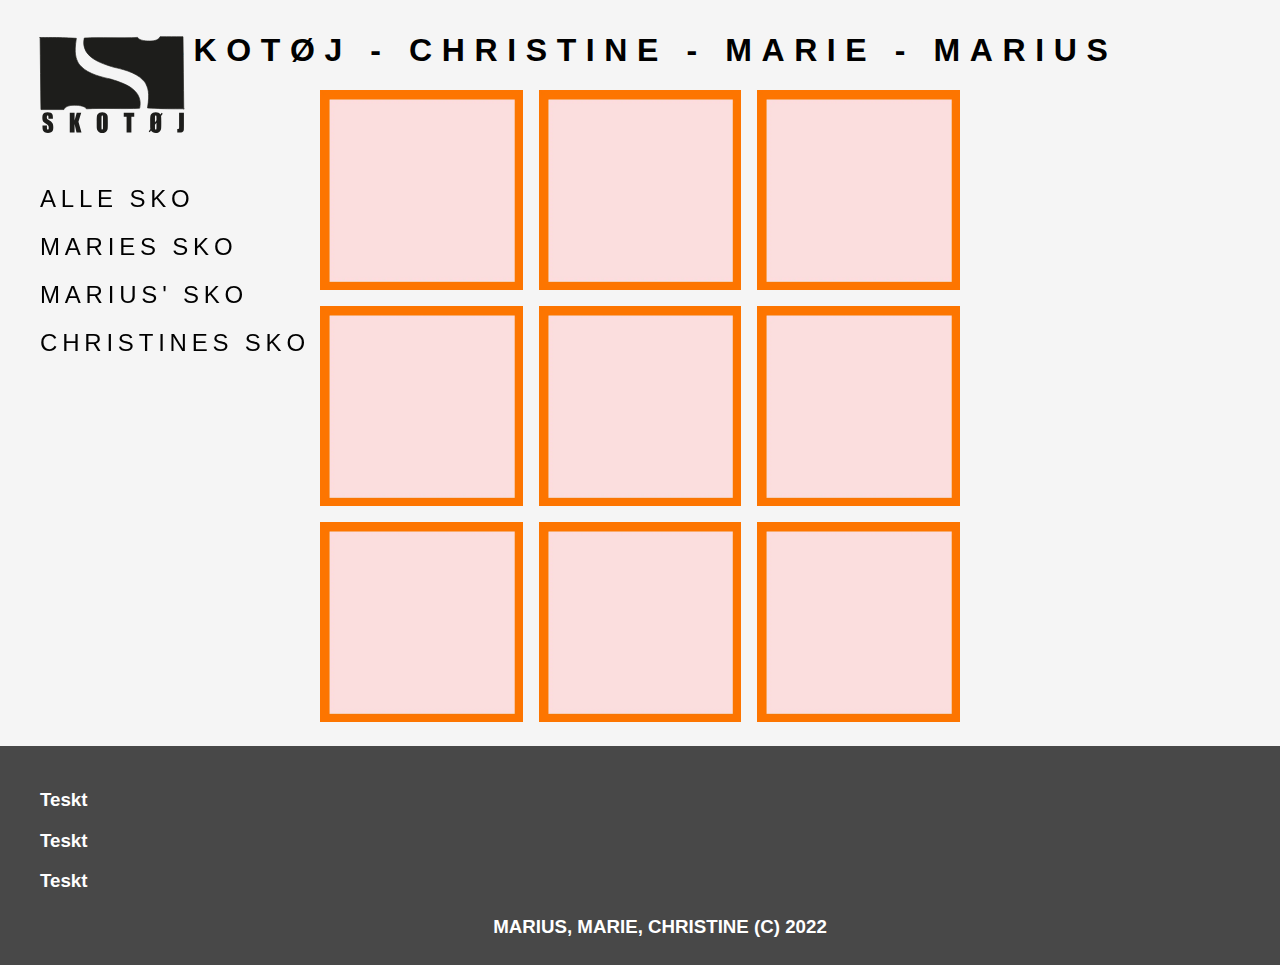
==== index.html @ c995968e "burgermenu_allesider" ====
<!DOCTYPE html>
<html lang="da">

<head>
  <meta charset="UTF-8" />
  <meta http-equiv="X-UA-Compatible" content="IE=edge" />
  <meta name="viewport" content="width=device-width, initial-scale=1.0" />
  <title>Forside - Skotøj</title>
  <link rel="stylesheet" href="stylesheet.css" />
  <link rel="stylesheet" href="layout.css" />
  <link rel="stylesheet" href="https://cdnjs.cloudflare.com/ajax/libs/font-awesome/4.7.0/css/font-awesome.min.css">
</head>

<body>
  <!-- Mobile menu start (adapted from https://www.w3schools.com/howto/howto_js_mobile_navbar.asp) -->
  <div class="mobil_header">
    <div class="topnav">
      <a onclick="menuToggle()" class="active"><img src="img/logo.svg" alt="icon" id="logo" />
      </a>
      <!-- Navigation links (hidden by default) -->
      <div id="myLinks">
        <a href="allesko.html">ALLE SKO</a>
        <a href="marie.html">MARIES SKO</a>
        <a href="marius.html">MARIUS' SKO</a>
        <a href="christine.html">CHRISTINES SKO</a>
      </div>
      <!-- "Hamburger menu" / "Bar icon" to toggle the navigation links -->
      <a class="icon" onclick="menuToggle()">
        <i class="fa fa-bars"></i>
      </a>
    </div>
  </div>
  <!-- Mobile menu end -->
  <div class="sidebar">
    <header>
      <a href="index.html"><img src="img/logo.svg" alt="icon" /></a>
      <ul>
        <li>
          <a href="allesko.html">ALLE SKO</a>
        </li>
        <li>
          <a href="marie.html">MARIES SKO</a>
        </li>

        <li>
          <a href="marius.html">MARIUS' SKO</a>
        </li>

        <li>
          <a href="christine.html">CHRISTINES SKO</a>
        </li>
      </ul>
    </header>
  </div>
  <main>
    <section>
      <article>
        <div>
          <h1>SKOTØJ - CHRISTINE - MARIE - MARIUS</h1>
        </div>
        <div class="grid_7-3">
          <img class="forside1" src="img/forside7.webp" alt="forside1" />
          <img class="forside2" src="img/forside7.webp" alt="forside2" />
          <img class="forside3" src="img/forside7.webp" alt="forside3" />
          <img class="forside4" src="img/forside7.webp" alt="forside4" />
          <img class="forside5" src="img/forside7.webp" alt="forside5" />
          <img class="forside6" src="img/forside7.webp" alt="forside6" />
          <img class="forside7" src="img/forside7.webp" alt="forside7" />
          <img class="forside8" src="img/forside7.webp" alt="forside8" />
          <img class="forside9" src="img/forside7.webp" alt="forside9" />
        </div>
      </article>
    </section>
  </main>
  <footer>
    <li class="footer">
      <ul>
        <h3>Teskt</h3>
      </ul>
      <ul>
        <h3>Teskt</h3>
      </ul>
      <ul>
        <h3>Teskt</h3>
      </ul>
      <ul class="bund">
        <h3>MARIUS, MARIE, CHRISTINE (C) 2022</h3>
      </ul>
    </li>
  </footer>
  <!-- <script src="skojavascript.js"></script> -->
</body>

</html>
---- stylesheet.css ----
html {
  /* farve */
  --border: #484848;
  --pink: #ffc7c7;
  --grøn: #97d9ce;
  --gul: #f8de7d;
  --blå: #b9c3f8;

  /* paddig */
  --space-xxs: 0.5rem;
  --space-xs: 0.75rem;
  --space-sm: 1rem;
  --space-md: 1.5rem;
  --space-lg: 2rem;
  --space-xl: 3rem;
  --space-xxl: 6rem;
}

img {
  max-width: 100%;
}

body {
  min-height: 100vh;
  margin: 0;
  padding: 0;
  font-family: Impact, Haettenschweiler, "Arial Narrow Bold", sans-serif;
  background-color: #f5f5f5;
}

.logo {
  display: flex;
  justify-content: space-between;
  align-items: center;
  margin-left: 2rem;
  margin-right: 2rem;
  margin-top: 2rem;
}
.logo img {
  max-width: 10rem;
  text-decoration: none;
}

a {
  text-decoration: none;
  color: black;
}

footer {
  text-align: left;
  margin-top: 1.5rem;
  padding-top: 1.5rem;
  padding-bottom: 0.5rem;
  position: sticky;
  top: 100vh;
  background-color: var(--border);
  color: white;
}
.bund {
  text-align: center;
  margin-top: 1.5rem;
}

.sidebar {
  position: fixed;
  left: 0;
  height: 100%;
}
header img {
  margin-left: 2rem;
  max-width: 10rem;
  text-decoration: none;
}
.sidebar ul {
  list-style: none;
  font-size: 1.5rem;
}
.sidebar ul a {
  display: block;
  padding-top: 1.25rem;
  letter-spacing: 0.3rem;
}

.sidebar ul a:hover {
  color: rgb(146, 120, 120);
}

h1 {
  text-align: center;
  margin-top: 2rem;
  font-size: 2rem;
  letter-spacing: 0.6rem;
}

article h2 {
  letter-spacing: 0.3rem;
}

@media (min-width: 992px) {
  .mobil_header {
    display: none;
  }
  /*.sidebar {
    display: block;
  } */
}

/* Mobil header style */
/* Skal kun aktivere på en vis width-size. Ellers default til desktop */
/* Adapted from https://www.w3schools.com/howto/howto_js_mobile_navbar.asp */
/* Style the navigation menu */

@media (max-width: 992px) {
  .mobil_header {
    display: block;
  }

  .sidebar {
    display: none;
  }

  .topnav {
    overflow: hidden;
    position: relative;
  }

  /* Hide the links inside the navigation menu (except for logo/home) */

  .topnav #myLinks {
    display: none;
  }

  /* Style navigation menu links */
  .topnav a {
    padding: 14px 16px;
    text-decoration: none;
    display: block;
  }

  /* Style the hamburger menu */
  .topnav a.icon {
    display: block;
    position: absolute;
    right: 0;
    top: 0;
  }
}
---- layout.css ----
#grid_4-1 {
  display: grid;
  grid-template-columns: repeat(2, 1fr);
  gap: 1rem;
  max-width: 40rem;
  margin-left: auto;
  margin-right: auto;

  text-align: center;
}

.grid_7-3 {
  display: grid;
  grid-template-columns: repeat(3, 1fr);
  gap: 1rem;
  max-width: 40rem;
  margin-left: auto;
  margin-right: auto;
}
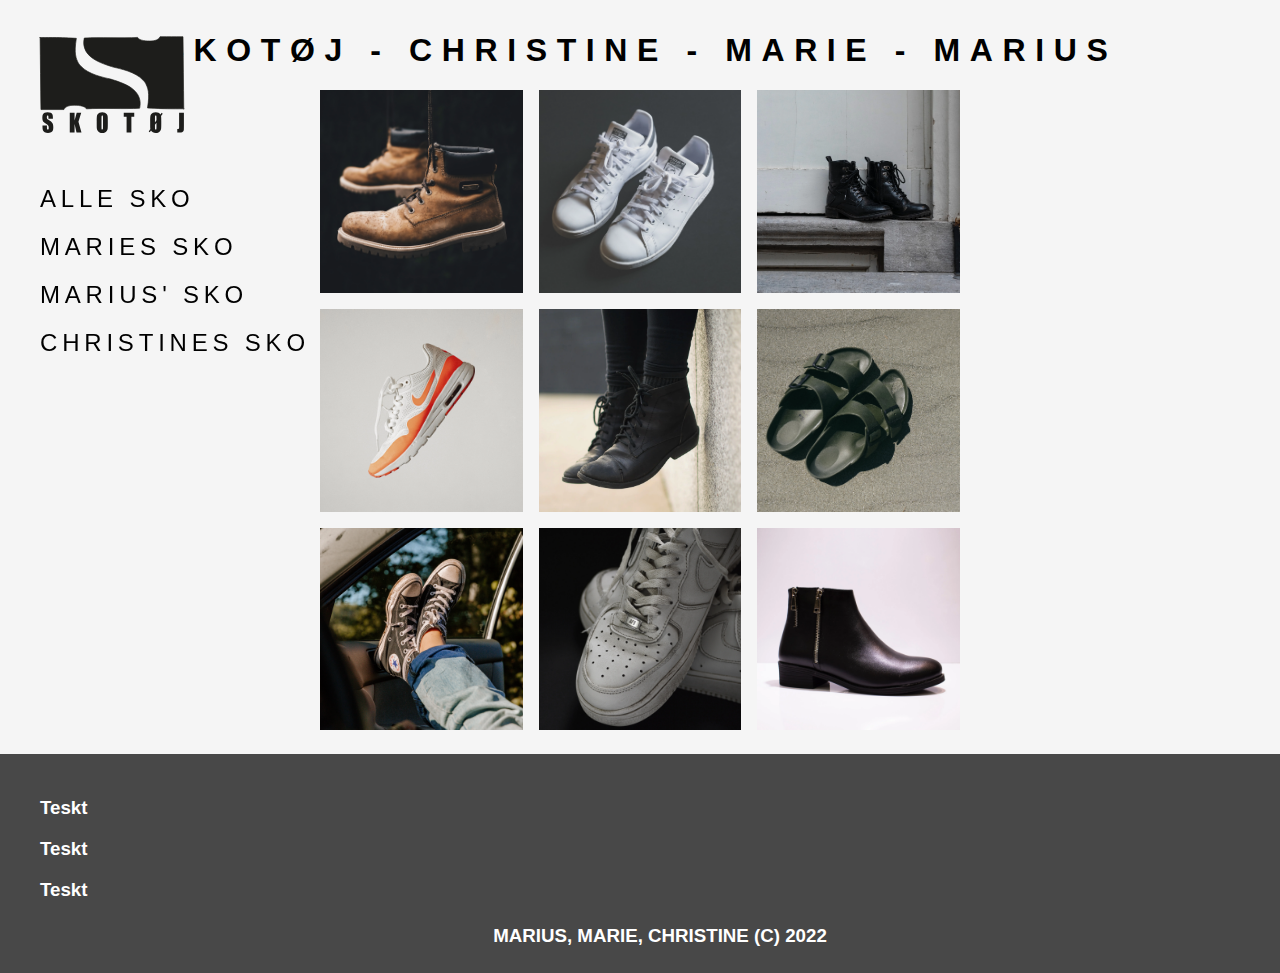
==== commit 1129b380: "billeder" ====
--- a/index.html
+++ b/index.html
@@ -1,94 +1,96 @@
 <!DOCTYPE html>
 <html lang="da">
+  <head>
+    <meta charset="UTF-8" />
+    <meta http-equiv="X-UA-Compatible" content="IE=edge" />
+    <meta name="viewport" content="width=device-width, initial-scale=1.0" />
+    <title>Forside - Skotøj</title>
+    <link rel="stylesheet" href="stylesheet.css" />
+    <link rel="stylesheet" href="layout.css" />
+    <link
+      rel="stylesheet"
+      href="https://cdnjs.cloudflare.com/ajax/libs/font-awesome/4.7.0/css/font-awesome.min.css"
+    />
+  </head>
 
-<head>
-  <meta charset="UTF-8" />
-  <meta http-equiv="X-UA-Compatible" content="IE=edge" />
-  <meta name="viewport" content="width=device-width, initial-scale=1.0" />
-  <title>Forside - Skotøj</title>
-  <link rel="stylesheet" href="stylesheet.css" />
-  <link rel="stylesheet" href="layout.css" />
-  <link rel="stylesheet" href="https://cdnjs.cloudflare.com/ajax/libs/font-awesome/4.7.0/css/font-awesome.min.css">
-</head>
+  <body>
+    <!-- Mobile menu start (adapted from https://www.w3schools.com/howto/howto_js_mobile_navbar.asp) -->
+    <div class="mobil_header">
+      <div class="topnav">
+        <a onclick="menuToggle()" class="active"
+          ><img src="img/logo.svg" alt="icon" id="logo" />
+        </a>
+        <!-- Navigation links (hidden by default) -->
+        <div id="myLinks">
+          <a href="allesko.html">ALLE SKO</a>
+          <a href="marie.html">MARIES SKO</a>
+          <a href="marius.html">MARIUS' SKO</a>
+          <a href="christine.html">CHRISTINES SKO</a>
+        </div>
+        <!-- "Hamburger menu" / "Bar icon" to toggle the navigation links -->
+        <a class="icon" onclick="menuToggle()">
+          <i class="fa fa-bars"></i>
+        </a>
+      </div>
+    </div>
+    <!-- Mobile menu end -->
+    <div class="sidebar">
+      <header>
+        <a href="index.html"><img src="img/logo.svg" alt="icon" /></a>
+        <ul>
+          <li>
+            <a href="allesko.html">ALLE SKO</a>
+          </li>
+          <li>
+            <a href="marie.html">MARIES SKO</a>
+          </li>
 
-<body>
-  <!-- Mobile menu start (adapted from https://www.w3schools.com/howto/howto_js_mobile_navbar.asp) -->
-  <div class="mobil_header">
-    <div class="topnav">
-      <a onclick="menuToggle()" class="active"><img src="img/logo.svg" alt="icon" id="logo" />
-      </a>
-      <!-- Navigation links (hidden by default) -->
-      <div id="myLinks">
-        <a href="allesko.html">ALLE SKO</a>
-        <a href="marie.html">MARIES SKO</a>
-        <a href="marius.html">MARIUS' SKO</a>
-        <a href="christine.html">CHRISTINES SKO</a>
-      </div>
-      <!-- "Hamburger menu" / "Bar icon" to toggle the navigation links -->
-      <a class="icon" onclick="menuToggle()">
-        <i class="fa fa-bars"></i>
-      </a>
+          <li>
+            <a href="marius.html">MARIUS' SKO</a>
+          </li>
+
+          <li>
+            <a href="christine.html">CHRISTINES SKO</a>
+          </li>
+        </ul>
+      </header>
     </div>
-  </div>
-  <!-- Mobile menu end -->
-  <div class="sidebar">
-    <header>
-      <a href="index.html"><img src="img/logo.svg" alt="icon" /></a>
-      <ul>
-        <li>
-          <a href="allesko.html">ALLE SKO</a>
-        </li>
-        <li>
-          <a href="marie.html">MARIES SKO</a>
-        </li>
-
-        <li>
-          <a href="marius.html">MARIUS' SKO</a>
-        </li>
-
-        <li>
-          <a href="christine.html">CHRISTINES SKO</a>
-        </li>
-      </ul>
-    </header>
-  </div>
-  <main>
-    <section>
-      <article>
-        <div>
-          <h1>SKOTØJ - CHRISTINE - MARIE - MARIUS</h1>
-        </div>
-        <div class="grid_7-3">
-          <img class="forside1" src="img/forside7.webp" alt="forside1" />
-          <img class="forside2" src="img/forside7.webp" alt="forside2" />
-          <img class="forside3" src="img/forside7.webp" alt="forside3" />
-          <img class="forside4" src="img/forside7.webp" alt="forside4" />
-          <img class="forside5" src="img/forside7.webp" alt="forside5" />
-          <img class="forside6" src="img/forside7.webp" alt="forside6" />
-          <img class="forside7" src="img/forside7.webp" alt="forside7" />
-          <img class="forside8" src="img/forside7.webp" alt="forside8" />
-          <img class="forside9" src="img/forside7.webp" alt="forside9" />
-        </div>
-      </article>
-    </section>
-  </main>
-  <footer>
-    <li class="footer">
-      <ul>
-        <h3>Teskt</h3>
-      </ul>
-      <ul>
-        <h3>Teskt</h3>
-      </ul>
-      <ul>
-        <h3>Teskt</h3>
-      </ul>
-      <ul class="bund">
-        <h3>MARIUS, MARIE, CHRISTINE (C) 2022</h3>
-      </ul>
-    </li>
-  </footer>
-  <!-- <script src="skojavascript.js"></script> -->
-</body>
-
-</html>+    <main>
+      <section>
+        <article>
+          <div>
+            <h1>SKOTØJ - CHRISTINE - MARIE - MARIUS</h1>
+          </div>
+          <div class="grid_7-3">
+            <img class="forside1" src="img/forside1.webp" alt="forside1" />
+            <img class="forside2" src="img/forside2.webp" alt="forside2" />
+            <img class="forside3" src="img/forside3.webp" alt="forside3" />
+            <img class="forside4" src="img/forside4.webp" alt="forside4" />
+            <img class="forside5" src="img/forside5.webp" alt="forside5" />
+            <img class="forside6" src="img/forside6.webp" alt="forside6" />
+            <img class="forside7" src="img/forside7.webp" alt="forside7" />
+            <img class="forside8" src="img/forside8.webp" alt="forside8" />
+            <img class="forside9" src="img/forside9.webp" alt="forside9" />
+          </div>
+        </article>
+      </section>
+    </main>
+    <footer>
+      <li class="footer">
+        <ul>
+          <h3>Teskt</h3>
+        </ul>
+        <ul>
+          <h3>Teskt</h3>
+        </ul>
+        <ul>
+          <h3>Teskt</h3>
+        </ul>
+        <ul class="bund">
+          <h3>MARIUS, MARIE, CHRISTINE (C) 2022</h3>
+        </ul>
+      </li>
+    </footer>
+    <!-- <script src="skojavascript.js"></script> -->
+  </body>
+</html>
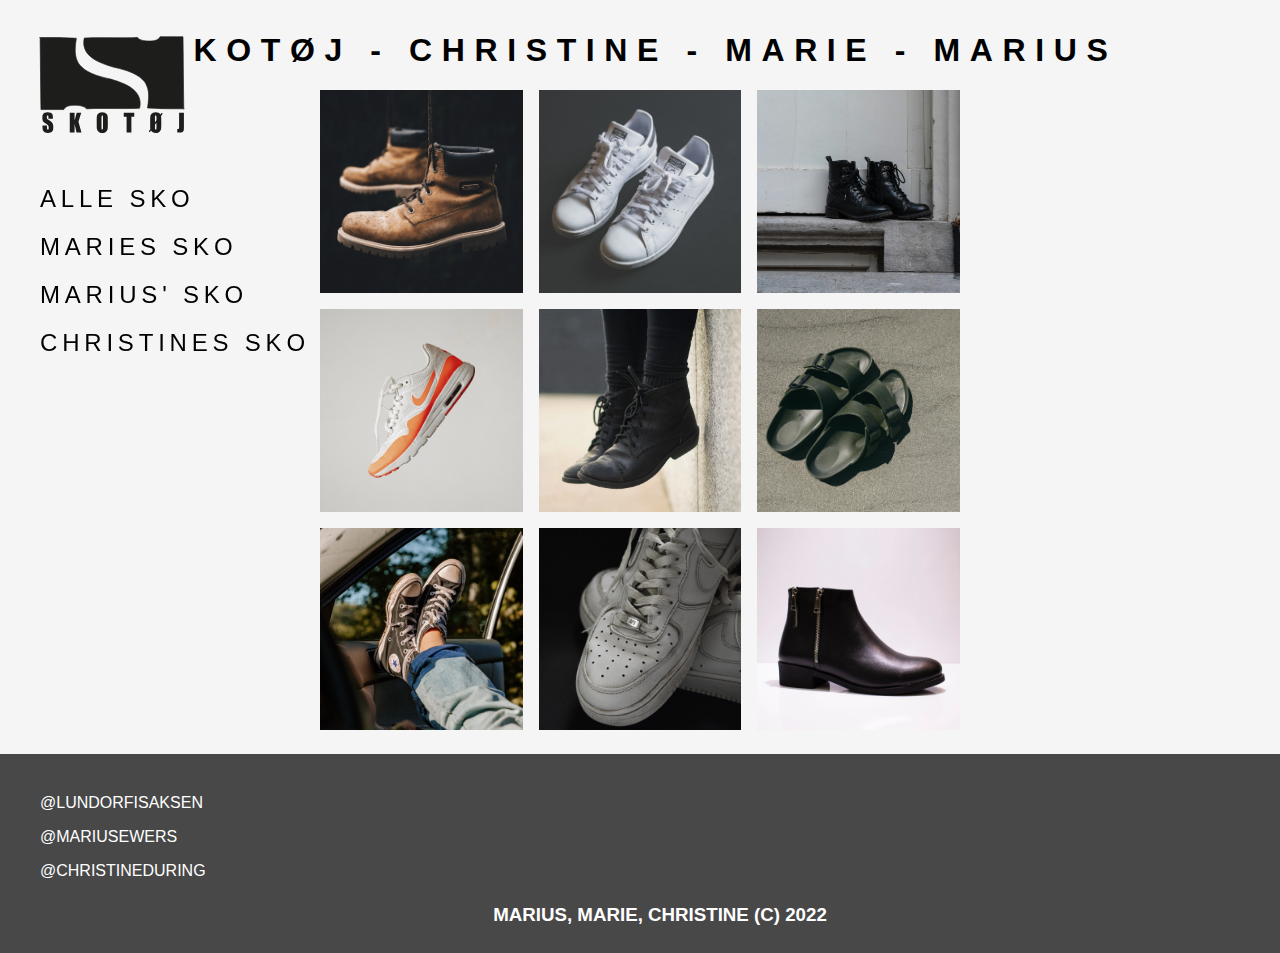
==== commit 8cf5cf60: "instalinks" ====
--- a/index.html
+++ b/index.html
@@ -78,13 +78,28 @@
     <footer>
       <li class="footer">
         <ul>
-          <h3>Teskt</h3>
+          <a
+            class="h3"
+            href="https://www.instagram.com/lundorfisaksen/"
+            target="_blank"
+            >@LUNDORFISAKSEN</a
+          >
         </ul>
         <ul>
-          <h3>Teskt</h3>
+          <a
+            class="h3"
+            href="https://www.instagram.com/mariusewers/"
+            target="_blank"
+            >@MARIUSEWERS</a
+          >
         </ul>
         <ul>
-          <h3>Teskt</h3>
+          <a
+            class="h3"
+            href="https://www.instagram.com/christineduring/"
+            target="_blank"
+            >@CHRISTINEDURING</a
+          >
         </ul>
         <ul class="bund">
           <h3>MARIUS, MARIE, CHRISTINE (C) 2022</h3>
--- a/stylesheet.css
+++ b/stylesheet.css
@@ -5,6 +5,7 @@
   --grøn: #97d9ce;
   --gul: #f8de7d;
   --blå: #b9c3f8;
+  --hover: #927878;
 
   /* paddig */
   --space-xxs: 0.5rem;
@@ -56,6 +57,9 @@
   background-color: var(--border);
   color: white;
 }
+.h3 {
+  color: white;
+}
 .bund {
   text-align: center;
   margin-top: 1.5rem;
@@ -82,7 +86,7 @@
 }
 
 .sidebar ul a:hover {
-  color: rgb(146, 120, 120);
+  color: var(--hover);
 }
 
 h1 {
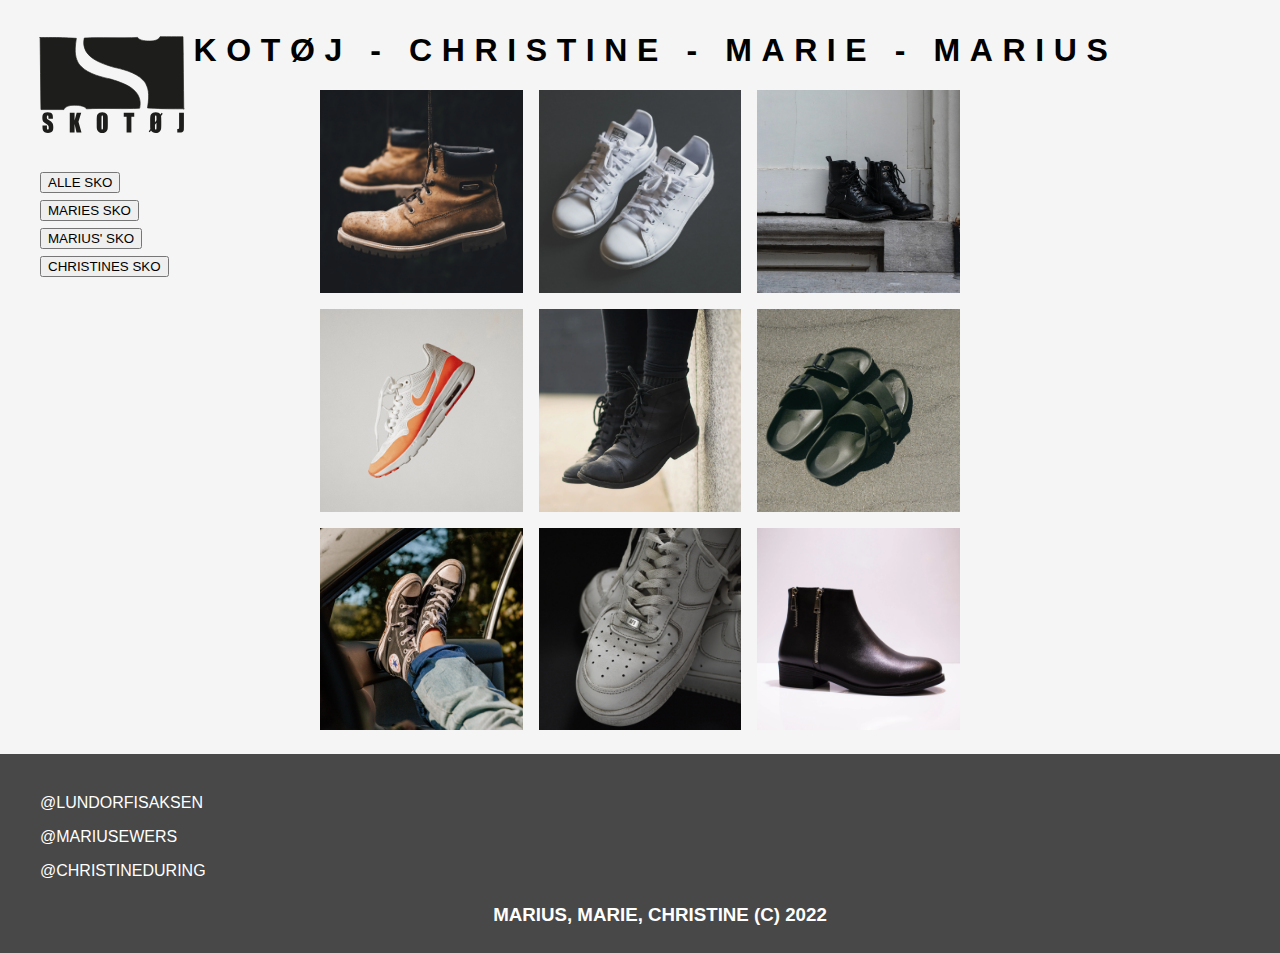
==== commit 93e4a5d4: "filtrering der semivirker nogle gange..." ====
--- a/index.html
+++ b/index.html
@@ -7,19 +7,14 @@
     <title>Forside - Skotøj</title>
     <link rel="stylesheet" href="stylesheet.css" />
     <link rel="stylesheet" href="layout.css" />
-    <link
-      rel="stylesheet"
-      href="https://cdnjs.cloudflare.com/ajax/libs/font-awesome/4.7.0/css/font-awesome.min.css"
-    />
+    <link rel="stylesheet" href="https://cdnjs.cloudflare.com/ajax/libs/font-awesome/4.7.0/css/font-awesome.min.css" />
   </head>
 
   <body>
     <!-- Mobile menu start (adapted from https://www.w3schools.com/howto/howto_js_mobile_navbar.asp) -->
     <div class="mobil_header">
       <div class="topnav">
-        <a onclick="menuToggle()" class="active"
-          ><img src="img/logo.svg" alt="icon" id="logo" />
-        </a>
+        <a onclick="menuToggle()" class="active"><img src="img/logo.svg" alt="icon" id="logo" /> </a>
         <!-- Navigation links (hidden by default) -->
         <div id="myLinks">
           <a href="allesko.html">ALLE SKO</a>
@@ -39,18 +34,16 @@
         <a href="index.html"><img src="img/logo.svg" alt="icon" /></a>
         <ul>
           <li>
-            <a href="allesko.html">ALLE SKO</a>
+            <button data-sko="alle" class="valgt">ALLE SKO</button>
           </li>
           <li>
-            <a href="marie.html">MARIES SKO</a>
+            <button data-sko="marie" class="">MARIES SKO</button>
           </li>
-
           <li>
-            <a href="marius.html">MARIUS' SKO</a>
+            <button data-sko="marius" class="">MARIUS' SKO</button>
           </li>
-
           <li>
-            <a href="christine.html">CHRISTINES SKO</a>
+            <button data-sko="christine" class="">CHRISTINES SKO</button>
           </li>
         </ul>
       </header>
@@ -78,34 +71,19 @@
     <footer>
       <li class="footer">
         <ul>
-          <a
-            class="h3"
-            href="https://www.instagram.com/lundorfisaksen/"
-            target="_blank"
-            >@LUNDORFISAKSEN</a
-          >
+          <a class="h3" href="https://www.instagram.com/lundorfisaksen/" target="_blank">@LUNDORFISAKSEN</a>
         </ul>
         <ul>
-          <a
-            class="h3"
-            href="https://www.instagram.com/mariusewers/"
-            target="_blank"
-            >@MARIUSEWERS</a
-          >
+          <a class="h3" href="https://www.instagram.com/mariusewers/" target="_blank">@MARIUSEWERS</a>
         </ul>
         <ul>
-          <a
-            class="h3"
-            href="https://www.instagram.com/christineduring/"
-            target="_blank"
-            >@CHRISTINEDURING</a
-          >
+          <a class="h3" href="https://www.instagram.com/christineduring/" target="_blank">@CHRISTINEDURING</a>
         </ul>
         <ul class="bund">
           <h3>MARIUS, MARIE, CHRISTINE (C) 2022</h3>
         </ul>
       </li>
     </footer>
-    <!-- <script src="skojavascript.js"></script> -->
+    <script src="skojavascript.js"></script>
   </body>
 </html>
--- a/stylesheet.css
+++ b/stylesheet.css
@@ -59,6 +59,7 @@
 }
 .h3 {
   color: white;
+  list-style: none;
 }
 .bund {
   text-align: center;
@@ -98,6 +99,45 @@
 
 article h2 {
   letter-spacing: 0.3rem;
+  display: inline-block;
+  overflow: hidden;
+  font-size: 1rem;
+}
+
+#popup {
+  position: fixed;
+  width: 100vw;
+  height: 100vh;
+  top: 0;
+  left: 0;
+  background-color: rgba(0, 0, 0, 0.7);
+  display: none;
+  /* ellers er popup'en der fra load */
+  align-items: center;
+  justify-content: center;
+}
+
+#popup article {
+  width: 60%;
+  background-color: white;
+}
+
+#popup img {
+  width: 60%;
+  float: right;
+  margin: 30px;
+}
+
+#popup h2 {
+  margin-top: 40px;
+  margin-left: 40px;
+  font-family: "Staatliches", cursive;
+  font-size: 40px;
+}
+
+#popup p {
+  margin-top: 40px;
+  margin-left: 40px;
 }
 
 @media (min-width: 992px) {
@@ -139,6 +179,7 @@
     padding: 14px 16px;
     text-decoration: none;
     display: block;
+    margin-left: 1rem;
   }
 
   /* Style the hamburger menu */
@@ -148,4 +189,15 @@
     right: 0;
     top: 0;
   }
-}
+
+  #logo {
+    max-width: 10rem;
+    margin-left: -1rem;
+  }
+
+  h1 {
+    margin-left: 2rem;
+    margin-right: 2rem;
+    font-size: 1.5rem;
+  }
+}
--- a/layout.css
+++ b/layout.css
@@ -1,19 +1,35 @@
-#grid_4-1 {
-  display: grid;
-  grid-template-columns: repeat(2, 1fr);
-  gap: 1rem;
-  max-width: 40rem;
-  margin-left: auto;
-  margin-right: auto;
+@media (min-width: 992px) {
+  #grid_4-1 {
+    display: grid;
+    grid-template-columns: repeat(2, 1fr);
+    gap: 1rem;
+    max-width: 40rem;
+    margin-left: auto;
+    margin-right: auto;
 
-  text-align: center;
+    text-align: center;
+  }
+
+  .grid_7-3 {
+    display: grid;
+    grid-template-columns: repeat(3, 1fr);
+    gap: 1rem;
+    max-width: 40rem;
+    margin-left: auto;
+    margin-right: auto;
+  }
 }
-
-.grid_7-3 {
-  display: grid;
-  grid-template-columns: repeat(3, 1fr);
-  gap: 1rem;
-  max-width: 40rem;
-  margin-left: auto;
-  margin-right: auto;
+@media (max-width: 992px) {
+  #grid_4-1 {
+    margin-left: 2rem;
+    margin-right: 2rem;
+    text-align: center;
+  }
+  .grid_7-3 {
+    display: grid;
+    grid-template-columns: repeat(3, 1fr);
+    gap: 1rem;
+    margin-left: 2rem;
+    margin-right: 2rem;
+  }
 }
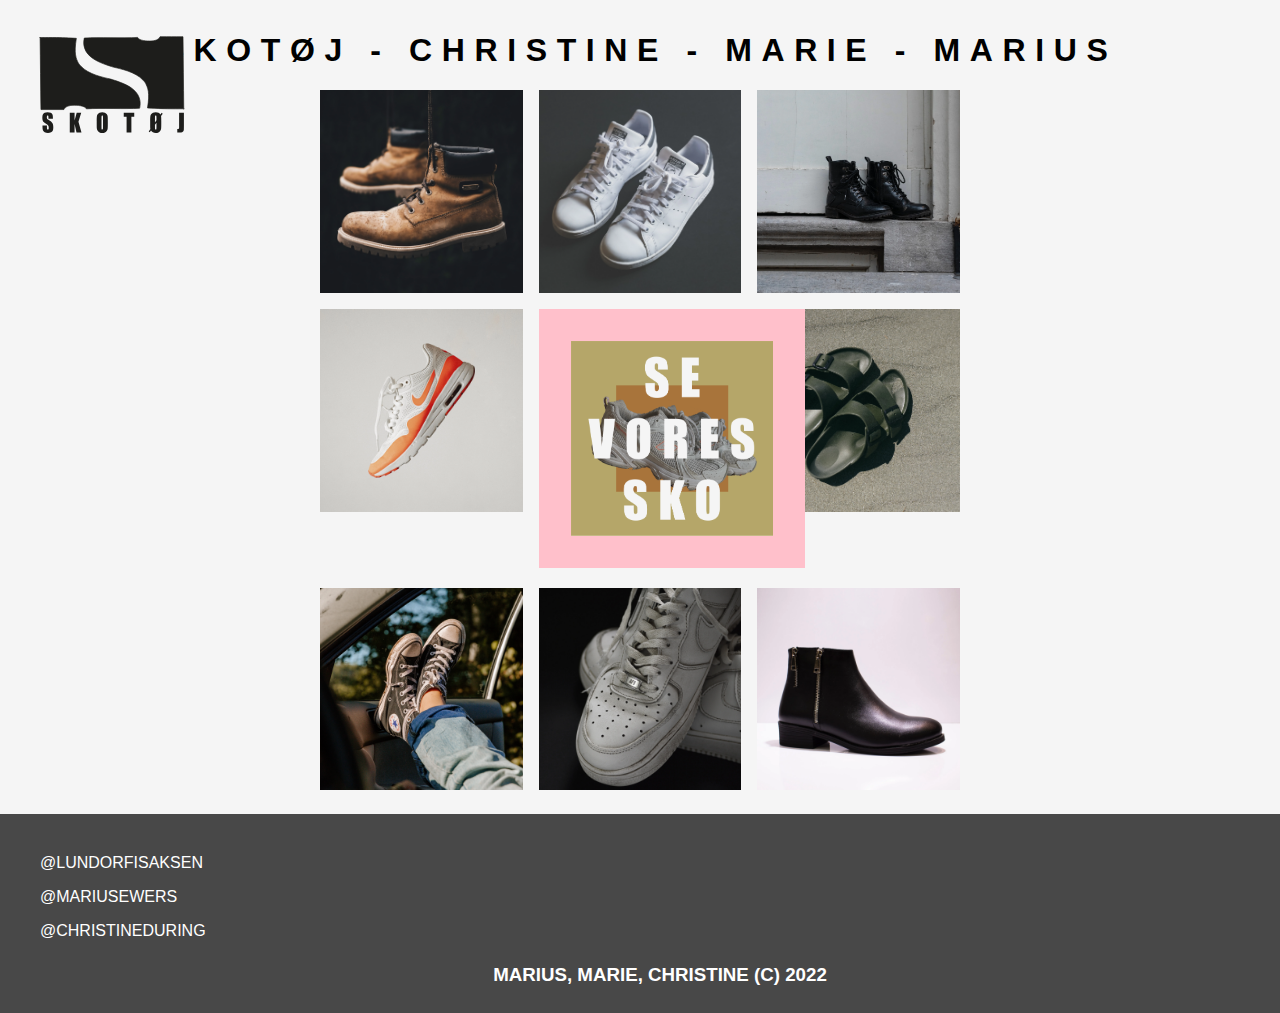
==== commit 1e37b7db: "V1 NYE SITE,billedelink forside, filtrering 1 html" ====
--- a/index.html
+++ b/index.html
@@ -17,10 +17,11 @@
         <a onclick="menuToggle()" class="active"><img src="img/logo.svg" alt="icon" id="logo" /> </a>
         <!-- Navigation links (hidden by default) -->
         <div id="myLinks">
-          <a href="allesko.html">ALLE SKO</a>
+          <!-- <a href="allesko.html">ALLE SKO</a>
           <a href="marie.html">MARIES SKO</a>
           <a href="marius.html">MARIUS' SKO</a>
-          <a href="christine.html">CHRISTINES SKO</a>
+          <a href="christine.html">CHRISTINES SKO</a> -->
+          <a href="voressko.html">VORES SKO</a>
         </div>
         <!-- "Hamburger menu" / "Bar icon" to toggle the navigation links -->
         <a class="icon" onclick="menuToggle()">
@@ -32,7 +33,7 @@
     <div class="sidebar">
       <header>
         <a href="index.html"><img src="img/logo.svg" alt="icon" /></a>
-        <ul>
+        <!-- <ul>
           <li>
             <button data-sko="alle" class="valgt">ALLE SKO</button>
           </li>
@@ -45,7 +46,7 @@
           <li>
             <button data-sko="christine" class="">CHRISTINES SKO</button>
           </li>
-        </ul>
+        </ul> -->
       </header>
     </div>
     <main>
@@ -59,7 +60,7 @@
             <img class="forside2" src="img/forside2.webp" alt="forside2" />
             <img class="forside3" src="img/forside3.webp" alt="forside3" />
             <img class="forside4" src="img/forside4.webp" alt="forside4" />
-            <img class="forside5" src="img/forside5.webp" alt="forside5" />
+            <a href="voressko.html"><img class="forside5" src="img/forsidebilledelink.png" alt="forside5" /></a>
             <img class="forside6" src="img/forside6.webp" alt="forside6" />
             <img class="forside7" src="img/forside7.webp" alt="forside7" />
             <img class="forside8" src="img/forside8.webp" alt="forside8" />
--- a/layout.css
+++ b/layout.css
@@ -1,3 +1,4 @@
+/* desktop ik?? */
 @media (min-width: 992px) {
   #grid_4-1 {
     display: grid;
@@ -6,7 +7,6 @@
     max-width: 40rem;
     margin-left: auto;
     margin-right: auto;
-
     text-align: center;
   }
 
@@ -18,7 +18,18 @@
     margin-left: auto;
     margin-right: auto;
   }
+
+  /* styling af linkbillede */
+  .forside5 {
+    border-style: solid;
+    border-width: 2rem;
+    border-color: pink;
+    position: relative;
+    /* find ud af, hvordan man får den 'over' de andre */
+  }
 }
+
+/* mobile tror jeg */
 @media (max-width: 992px) {
   #grid_4-1 {
     margin-left: 2rem;
@@ -32,4 +43,12 @@
     margin-left: 2rem;
     margin-right: 2rem;
   }
+
+  .forside5 {
+    border-style: solid;
+    border-width: 2rem;
+    border-color: pink;
+    position: relative;
+    /* find ud af, hvordan man får den 'over' de andre */
+  }
 }
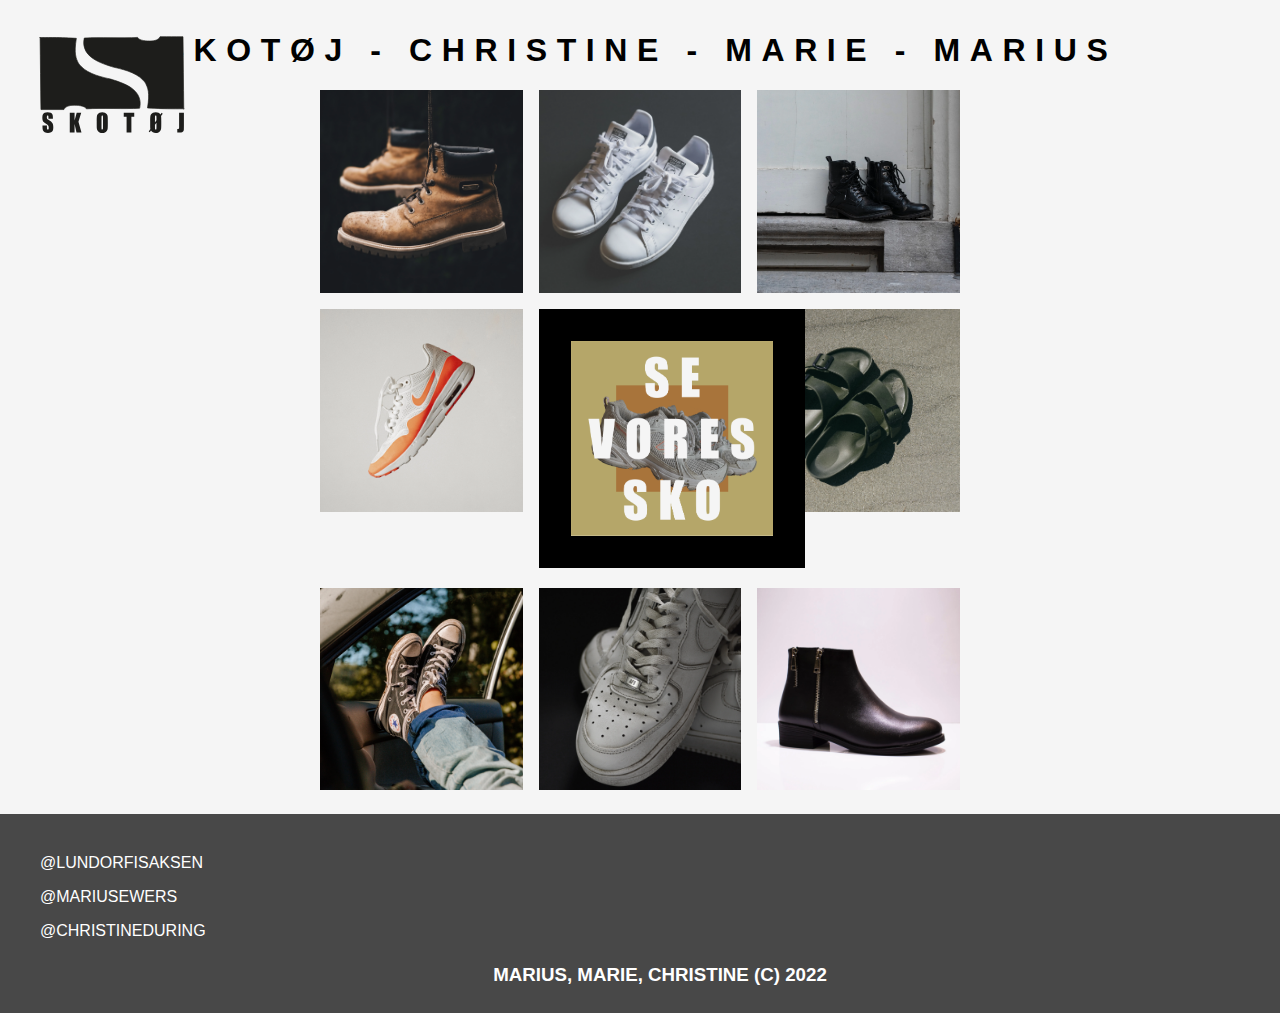
==== commit 288a68fa: "favicon" ====
--- a/index.html
+++ b/index.html
@@ -1,39 +1,41 @@
 <!DOCTYPE html>
 <html lang="da">
-  <head>
-    <meta charset="UTF-8" />
-    <meta http-equiv="X-UA-Compatible" content="IE=edge" />
-    <meta name="viewport" content="width=device-width, initial-scale=1.0" />
-    <title>Forside - Skotøj</title>
-    <link rel="stylesheet" href="stylesheet.css" />
-    <link rel="stylesheet" href="layout.css" />
-    <link rel="stylesheet" href="https://cdnjs.cloudflare.com/ajax/libs/font-awesome/4.7.0/css/font-awesome.min.css" />
-  </head>
 
-  <body>
-    <!-- Mobile menu start (adapted from https://www.w3schools.com/howto/howto_js_mobile_navbar.asp) -->
-    <div class="mobil_header">
-      <div class="topnav">
-        <a onclick="menuToggle()" class="active"><img src="img/logo.svg" alt="icon" id="logo" /> </a>
-        <!-- Navigation links (hidden by default) -->
-        <div id="myLinks">
-          <!-- <a href="allesko.html">ALLE SKO</a>
+<head>
+  <meta charset="UTF-8" />
+  <meta http-equiv="X-UA-Compatible" content="IE=edge" />
+  <meta name="viewport" content="width=device-width, initial-scale=1.0" />
+  <title>Forside - Skotøj</title>
+  <link rel="stylesheet" href="stylesheet.css" />
+  <link rel="stylesheet" href="layout.css" />
+  <link rel="stylesheet" href="https://cdnjs.cloudflare.com/ajax/libs/font-awesome/4.7.0/css/font-awesome.min.css" />
+  <link rel="icon" type="image/svg+xml" href="img/favicon_sko.svg" />
+</head>
+
+<body>
+  <!-- Mobile menu start (adapted from https://www.w3schools.com/howto/howto_js_mobile_navbar.asp) -->
+  <div class="mobil_header">
+    <div class="topnav">
+      <a onclick="menuToggle()" class="active"><img src="img/logo.svg" alt="icon" id="logo" /> </a>
+      <!-- Navigation links (hidden by default) -->
+      <div id="myLinks">
+        <!-- <a href="allesko.html">ALLE SKO</a>
           <a href="marie.html">MARIES SKO</a>
           <a href="marius.html">MARIUS' SKO</a>
           <a href="christine.html">CHRISTINES SKO</a> -->
-          <a href="voressko.html">VORES SKO</a>
-        </div>
-        <!-- "Hamburger menu" / "Bar icon" to toggle the navigation links -->
-        <a class="icon" onclick="menuToggle()">
-          <i class="fa fa-bars"></i>
-        </a>
+        <a href="voressko.html">VORES SKO</a>
       </div>
+      <!-- "Hamburger menu" / "Bar icon" to toggle the navigation links -->
+      <a class="icon" onclick="menuToggle()">
+        <i class="fa fa-bars"></i>
+      </a>
     </div>
-    <!-- Mobile menu end -->
-    <div class="sidebar">
-      <header>
-        <a href="index.html"><img src="img/logo.svg" alt="icon" /></a>
-        <!-- <ul>
+  </div>
+  <!-- Mobile menu end -->
+  <div class="sidebar">
+    <header>
+      <a href="index.html"><img src="img/logo.svg" alt="icon" /></a>
+      <!-- <ul>
           <li>
             <button data-sko="alle" class="valgt">ALLE SKO</button>
           </li>
@@ -47,44 +49,45 @@
             <button data-sko="christine" class="">CHRISTINES SKO</button>
           </li>
         </ul> -->
-      </header>
-    </div>
-    <main>
-      <section>
-        <article>
-          <div>
-            <h1>SKOTØJ - CHRISTINE - MARIE - MARIUS</h1>
-          </div>
-          <div class="grid_7-3">
-            <img class="forside1" src="img/forside1.webp" alt="forside1" />
-            <img class="forside2" src="img/forside2.webp" alt="forside2" />
-            <img class="forside3" src="img/forside3.webp" alt="forside3" />
-            <img class="forside4" src="img/forside4.webp" alt="forside4" />
-            <a href="voressko.html"><img class="forside5" src="img/forsidebilledelink.png" alt="forside5" /></a>
-            <img class="forside6" src="img/forside6.webp" alt="forside6" />
-            <img class="forside7" src="img/forside7.webp" alt="forside7" />
-            <img class="forside8" src="img/forside8.webp" alt="forside8" />
-            <img class="forside9" src="img/forside9.webp" alt="forside9" />
-          </div>
-        </article>
-      </section>
-    </main>
-    <footer>
-      <li class="footer">
-        <ul>
-          <a class="h3" href="https://www.instagram.com/lundorfisaksen/" target="_blank">@LUNDORFISAKSEN</a>
-        </ul>
-        <ul>
-          <a class="h3" href="https://www.instagram.com/mariusewers/" target="_blank">@MARIUSEWERS</a>
-        </ul>
-        <ul>
-          <a class="h3" href="https://www.instagram.com/christineduring/" target="_blank">@CHRISTINEDURING</a>
-        </ul>
-        <ul class="bund">
-          <h3>MARIUS, MARIE, CHRISTINE (C) 2022</h3>
-        </ul>
-      </li>
-    </footer>
-    <script src="skojavascript.js"></script>
-  </body>
-</html>
+    </header>
+  </div>
+  <main>
+    <section>
+      <article>
+        <div>
+          <h1>SKOTØJ - CHRISTINE - MARIE - MARIUS</h1>
+        </div>
+        <div class="grid_7-3">
+          <img class="forside1" src="img/forside1.webp" alt="forside1" />
+          <img class="forside2" src="img/forside2.webp" alt="forside2" />
+          <img class="forside3" src="img/forside3.webp" alt="forside3" />
+          <img class="forside4" src="img/forside4.webp" alt="forside4" />
+          <a href="voressko.html"><img class="forside5" src="img/forsidebilledelink.png" alt="forside5" /></a>
+          <img class="forside6" src="img/forside6.webp" alt="forside6" />
+          <img class="forside7" src="img/forside7.webp" alt="forside7" />
+          <img class="forside8" src="img/forside8.webp" alt="forside8" />
+          <img class="forside9" src="img/forside9.webp" alt="forside9" />
+        </div>
+      </article>
+    </section>
+  </main>
+  <footer>
+    <li class="footer">
+      <ul>
+        <a class="h3" href="https://www.instagram.com/lundorfisaksen/" target="_blank">@LUNDORFISAKSEN</a>
+      </ul>
+      <ul>
+        <a class="h3" href="https://www.instagram.com/mariusewers/" target="_blank">@MARIUSEWERS</a>
+      </ul>
+      <ul>
+        <a class="h3" href="https://www.instagram.com/christineduring/" target="_blank">@CHRISTINEDURING</a>
+      </ul>
+      <ul class="bund">
+        <h3>MARIUS, MARIE, CHRISTINE (C) 2022</h3>
+      </ul>
+    </li>
+  </footer>
+  <script src="skojavascript.js"></script>
+</body>
+
+</html>--- a/stylesheet.css
+++ b/stylesheet.css
@@ -29,117 +29,6 @@
   background-color: #f5f5f5;
 }
 
-.logo {
-  display: flex;
-  justify-content: space-between;
-  align-items: center;
-  margin-left: 2rem;
-  margin-right: 2rem;
-  margin-top: 2rem;
-}
-.logo img {
-  max-width: 10rem;
-  text-decoration: none;
-}
-
-a {
-  text-decoration: none;
-  color: black;
-}
-
-footer {
-  text-align: left;
-  margin-top: 1.5rem;
-  padding-top: 1.5rem;
-  padding-bottom: 0.5rem;
-  position: sticky;
-  top: 100vh;
-  background-color: var(--border);
-  color: white;
-}
-.h3 {
-  color: white;
-  list-style: none;
-}
-.bund {
-  text-align: center;
-  margin-top: 1.5rem;
-}
-
-.sidebar {
-  position: fixed;
-  left: 0;
-  height: 100%;
-}
-header img {
-  margin-left: 2rem;
-  max-width: 10rem;
-  text-decoration: none;
-}
-.sidebar ul {
-  list-style: none;
-  font-size: 1.5rem;
-}
-.sidebar ul a {
-  display: block;
-  padding-top: 1.25rem;
-  letter-spacing: 0.3rem;
-}
-
-.sidebar ul a:hover {
-  color: var(--hover);
-}
-
-h1 {
-  text-align: center;
-  margin-top: 2rem;
-  font-size: 2rem;
-  letter-spacing: 0.6rem;
-}
-
-article h2 {
-  letter-spacing: 0.3rem;
-  display: inline-block;
-  overflow: hidden;
-  font-size: 1rem;
-}
-
-#popup {
-  position: fixed;
-  width: 100vw;
-  height: 100vh;
-  top: 0;
-  left: 0;
-  background-color: rgba(0, 0, 0, 0.7);
-  display: none;
-  /* ellers er popup'en der fra load */
-  align-items: center;
-  justify-content: center;
-}
-
-#popup article {
-  width: 60%;
-  background-color: white;
-}
-
-#popup img {
-  width: 60%;
-  float: right;
-  margin: 30px;
-}
-
-#popup h2 {
-  margin-top: 40px;
-  margin-left: 40px;
-  font-family: "Staatliches", cursive;
-  font-size: 40px;
-}
-
-#popup p {
-  margin-top: 40px;
-  margin-left: 40px;
-}
-
 @media (min-width: 992px) {
   .mobil_header {
     display: none;
@@ -147,8 +36,142 @@
   /*.sidebar {
     display: block;
   } */
-}
-
+
+  .logo {
+    display: flex;
+    justify-content: space-between;
+    align-items: center;
+    margin-left: 2rem;
+    margin-right: 2rem;
+    margin-top: 2rem;
+  }
+  .logo img {
+    max-width: 10rem;
+    text-decoration: none;
+  }
+
+  a {
+    text-decoration: none;
+    color: black;
+  }
+
+  /* styling af linkbillede */
+  .forside5 {
+    border-style: solid;
+    border-width: 2rem;
+
+    position: relative;
+  }
+
+  footer {
+    text-align: left;
+    margin-top: 1.5rem;
+    padding-top: 1.5rem;
+    padding-bottom: 0.5rem;
+    position: sticky;
+    top: 100vh;
+    background-color: var(--border);
+    color: white;
+  }
+  .h3 {
+    color: white;
+    list-style: none;
+  }
+  .bund {
+    text-align: center;
+    margin-top: 1.5rem;
+  }
+
+  .sidebar {
+    position: fixed;
+    left: 0;
+    height: 100%;
+  }
+  header img {
+    margin-left: 2rem;
+    max-width: 10rem;
+    text-decoration: none;
+  }
+  .sidebar ul {
+    list-style: none;
+    font-size: 1.5rem;
+  }
+  button {
+    all: unset;
+    display: block;
+    padding-top: 1.25rem;
+    letter-spacing: 0.3rem;
+    color: black;
+    font: impact;
+    cursor: pointer;
+  }
+
+  button:hover {
+    color: var(--hover);
+    /* Er det til burgermenu? bare ift. forklaring til fremlæggelse hehe */
+  }
+
+  h1 {
+    text-align: center;
+    margin-top: 2rem;
+    font-size: 2rem;
+    letter-spacing: 0.6rem;
+  }
+
+  article h2 {
+    letter-spacing: 0.3rem;
+    display: inline-block;
+    overflow: hidden;
+    font-size: 1rem;
+    margin: 2px;
+  }
+
+  #popup {
+    position: fixed;
+    width: 100vw;
+    height: 100vh;
+    top: 0;
+    left: 0;
+    background-color: rgba(0, 0, 0, 0.5);
+    display: none;
+    /* ellers er popup'en der fra load */
+    align-items: center;
+    justify-content: center;
+  }
+
+  #popup article {
+    text-align: center;
+    width: 40%;
+    background-color: white;
+  }
+
+  .imgh2container img {
+    width: 100%;
+  }
+
+  .imgh2container h2 {
+    font-family: impact;
+    font-size: 1rem;
+  }
+
+  .imgh2container {
+    padding-top: 1.5rem;
+    width: 80%;
+    margin: auto;
+  }
+
+  article p {
+    margin-left: 5rem;
+    margin-right: 5rem;
+    margin-bottom: 1rem;
+    text-align: left;
+    font-family: cambria;
+    font-size: 0.8rem;
+    text-align: justify;
+  }
+}
+
+/* -----------------------MOBILVIEW------------------------ */
 /* Mobil header style */
 /* Skal kun aktivere på en vis width-size. Ellers default til desktop */
 /* Adapted from https://www.w3schools.com/howto/howto_js_mobile_navbar.asp */
@@ -195,9 +218,111 @@
     margin-left: -1rem;
   }
 
+  /* for at fjerne ekstra billeder i mobileview */
+  .grid_7-3 img {
+    display: none;
+    visibility: hidden;
+  }
+
+  .grid_7-3 .forside5 {
+    visibility: visible;
+    display: flex;
+  }
+
   h1 {
-    margin-left: 2rem;
-    margin-right: 2rem;
+    margin: 3rem;
     font-size: 1.5rem;
-  }
-}
+    text-align: center;
+    letter-spacing: 0.3rem;
+  }
+
+  article {
+    display: grid;
+    grid-template-columns: 1fr;
+    margin: 1rem;
+  }
+
+  article h2 {
+    letter-spacing: 0.3rem;
+    display: inline-block;
+    font-size: 1rem;
+    margin: 2px;
+  }
+
+  article img {
+    width: 60%;
+    float: center;
+    margin-left: auto;
+    margin-right: auto;
+  }
+  button {
+    all: unset;
+    display: block;
+    padding-top: 1.25rem;
+    letter-spacing: 0.3rem;
+    color: black;
+    font: impact;
+    cursor: pointer;
+  }
+
+  button:hover {
+    color: var(--hover);
+    /* Er det til burgermenu? bare ift. forklaring til fremlæggelse hehe */
+  }
+
+  footer {
+    text-align: left;
+    margin-top: 1.5rem;
+    padding-top: 1.5rem;
+    padding-bottom: 0.5rem;
+    position: sticky;
+    top: 100vh;
+    background-color: var(--border);
+    color: white;
+  }
+
+  a {
+    text-decoration: none;
+    color: black;
+  }
+
+  article p {
+    margin: 1rem;
+    font-family: cambria;
+    font-size: 0.7rem;
+    text-align: justify;
+  }
+
+  #popup {
+    position: fixed;
+    width: 100vw;
+    height: 100vh;
+    top: 0;
+    left: 0;
+    background-color: rgba(0, 0, 0, 0.5);
+    display: none;
+    /* ellers er popup'en der fra load */
+    align-items: center;
+    justify-content: center;
+  }
+
+  #popup article {
+    text-align: center;
+    width: 60%;
+    background-color: white;
+  }
+
+  .imgh2container img {
+    width: 100%;
+  }
+
+  .imgh2container h2 {
+    font-family: impact;
+    font-size: 0.5rem;
+  }
+
+  .imgh2container {
+    width: 0%;
+    margin: auto;
+  }
+}
--- a/layout.css
+++ b/layout.css
@@ -1,16 +1,18 @@
 /* desktop ik?? */
 @media (min-width: 992px) {
   #grid_4-1 {
+    /* loopview */
     display: grid;
     grid-template-columns: repeat(2, 1fr);
-    gap: 1rem;
-    max-width: 40rem;
+    gap: 2.5rem;
+    max-width: 45rem;
     margin-left: auto;
     margin-right: auto;
     text-align: center;
   }
 
   .grid_7-3 {
+    /* forsidegalleri */
     display: grid;
     grid-template-columns: repeat(3, 1fr);
     gap: 1rem;
@@ -18,37 +20,24 @@
     margin-left: auto;
     margin-right: auto;
   }
-
-  /* styling af linkbillede */
-  .forside5 {
-    border-style: solid;
-    border-width: 2rem;
-    border-color: pink;
-    position: relative;
-    /* find ud af, hvordan man får den 'over' de andre */
-  }
 }
 
 /* mobile tror jeg */
 @media (max-width: 992px) {
   #grid_4-1 {
-    margin-left: 2rem;
-    margin-right: 2rem;
+    display: grid;
+    grid-template-columns: 1fr;
+    max-width: 45rem;
+    margin-left: auto;
+    margin-right: auto;
     text-align: center;
+    float: center;
   }
   .grid_7-3 {
-    display: grid;
-    grid-template-columns: repeat(3, 1fr);
-    gap: 1rem;
-    margin-left: 2rem;
-    margin-right: 2rem;
-  }
-
-  .forside5 {
-    border-style: solid;
-    border-width: 2rem;
-    border-color: pink;
-    position: relative;
-    /* find ud af, hvordan man får den 'over' de andre */
+    /* display: grid;
+    grid-template-columns: 1fr;
+    text-align: center;*/
+    margin-left: auto;
+    margin-right: auto;
   }
 }
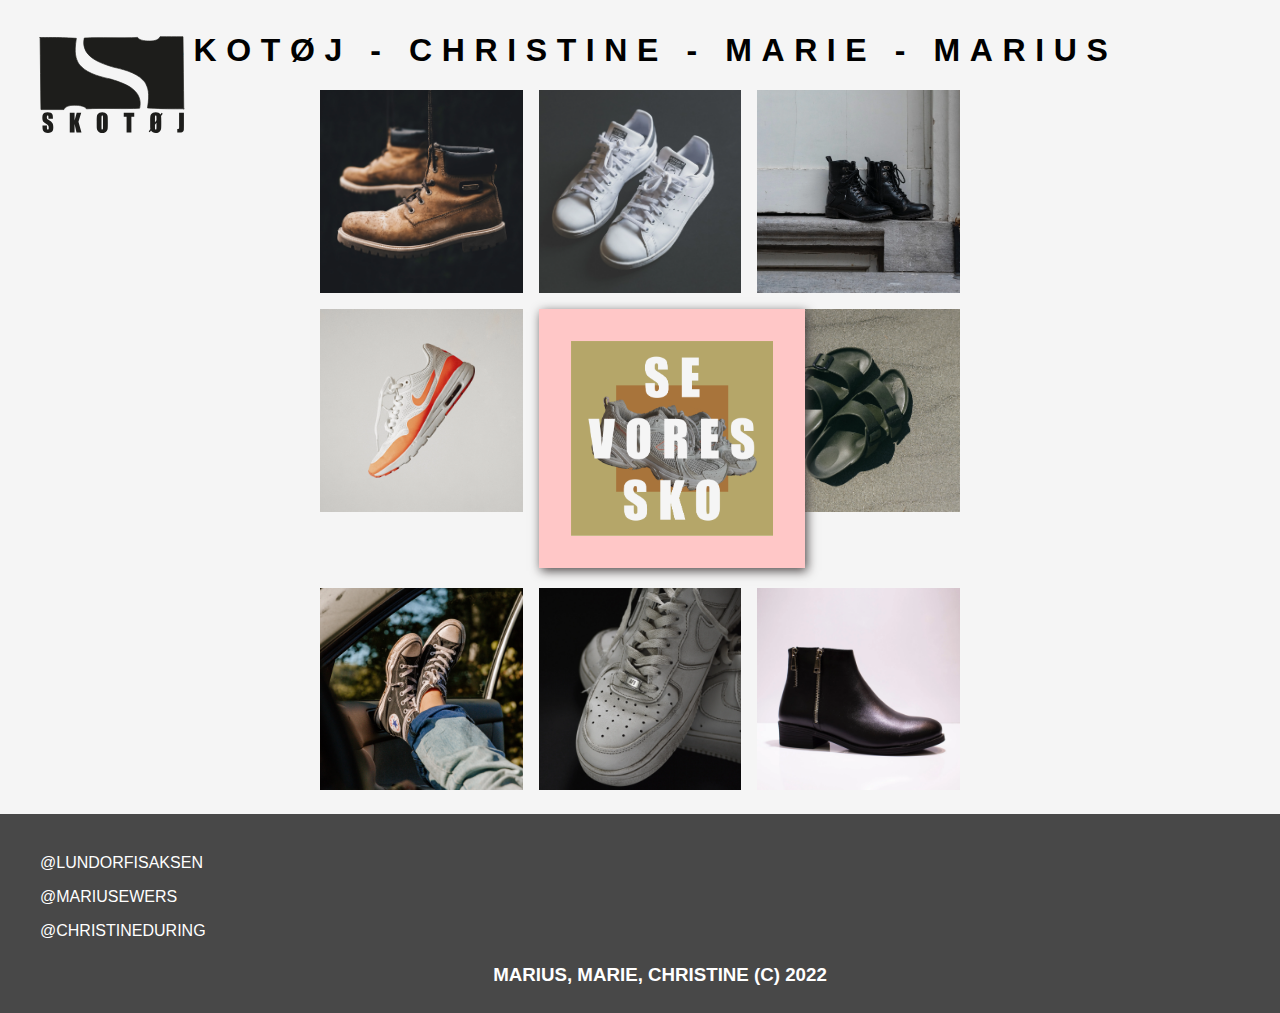
==== commit 5df3bd66: "burgermenu" ====
--- a/index.html
+++ b/index.html
@@ -15,21 +15,7 @@
 <body>
   <!-- Mobile menu start (adapted from https://www.w3schools.com/howto/howto_js_mobile_navbar.asp) -->
   <div class="mobil_header">
-    <div class="topnav">
-      <a onclick="menuToggle()" class="active"><img src="img/logo.svg" alt="icon" id="logo" /> </a>
-      <!-- Navigation links (hidden by default) -->
-      <div id="myLinks">
-        <!-- <a href="allesko.html">ALLE SKO</a>
-          <a href="marie.html">MARIES SKO</a>
-          <a href="marius.html">MARIUS' SKO</a>
-          <a href="christine.html">CHRISTINES SKO</a> -->
-        <a href="voressko.html">VORES SKO</a>
-      </div>
-      <!-- "Hamburger menu" / "Bar icon" to toggle the navigation links -->
-      <a class="icon" onclick="menuToggle()">
-        <i class="fa fa-bars"></i>
-      </a>
-    </div>
+
   </div>
   <!-- Mobile menu end -->
   <div class="sidebar">
--- a/stylesheet.css
+++ b/stylesheet.css
@@ -59,8 +59,16 @@
   .forside5 {
     border-style: solid;
     border-width: 2rem;
+    border-color: #ffc7c7;
+    box-shadow: 2px 3px 10px rgb(77, 71, 71);
 
     position: relative;
+  }
+
+  .forside5:hover {
+    -webkit-transform: scale(1.5);
+    transform: scale(1.5);
+    border-color: #f2b5b5;
   }
 
   footer {
@@ -218,6 +226,11 @@
     margin-left: -1rem;
   }
 
+  .icon {
+    font-size: 2.5em;
+    background-color: rgba(247, 247, 247, 0);
+  }
+
   /* for at fjerne ekstra billeder i mobileview */
   .grid_7-3 img {
     display: none;
@@ -322,7 +335,8 @@
   }
 
   .imgh2container {
-    width: 0%;
+    width: 80%;
     margin: auto;
-  }
-}
+    padding-top: 1.5rem;
+  }
+}
